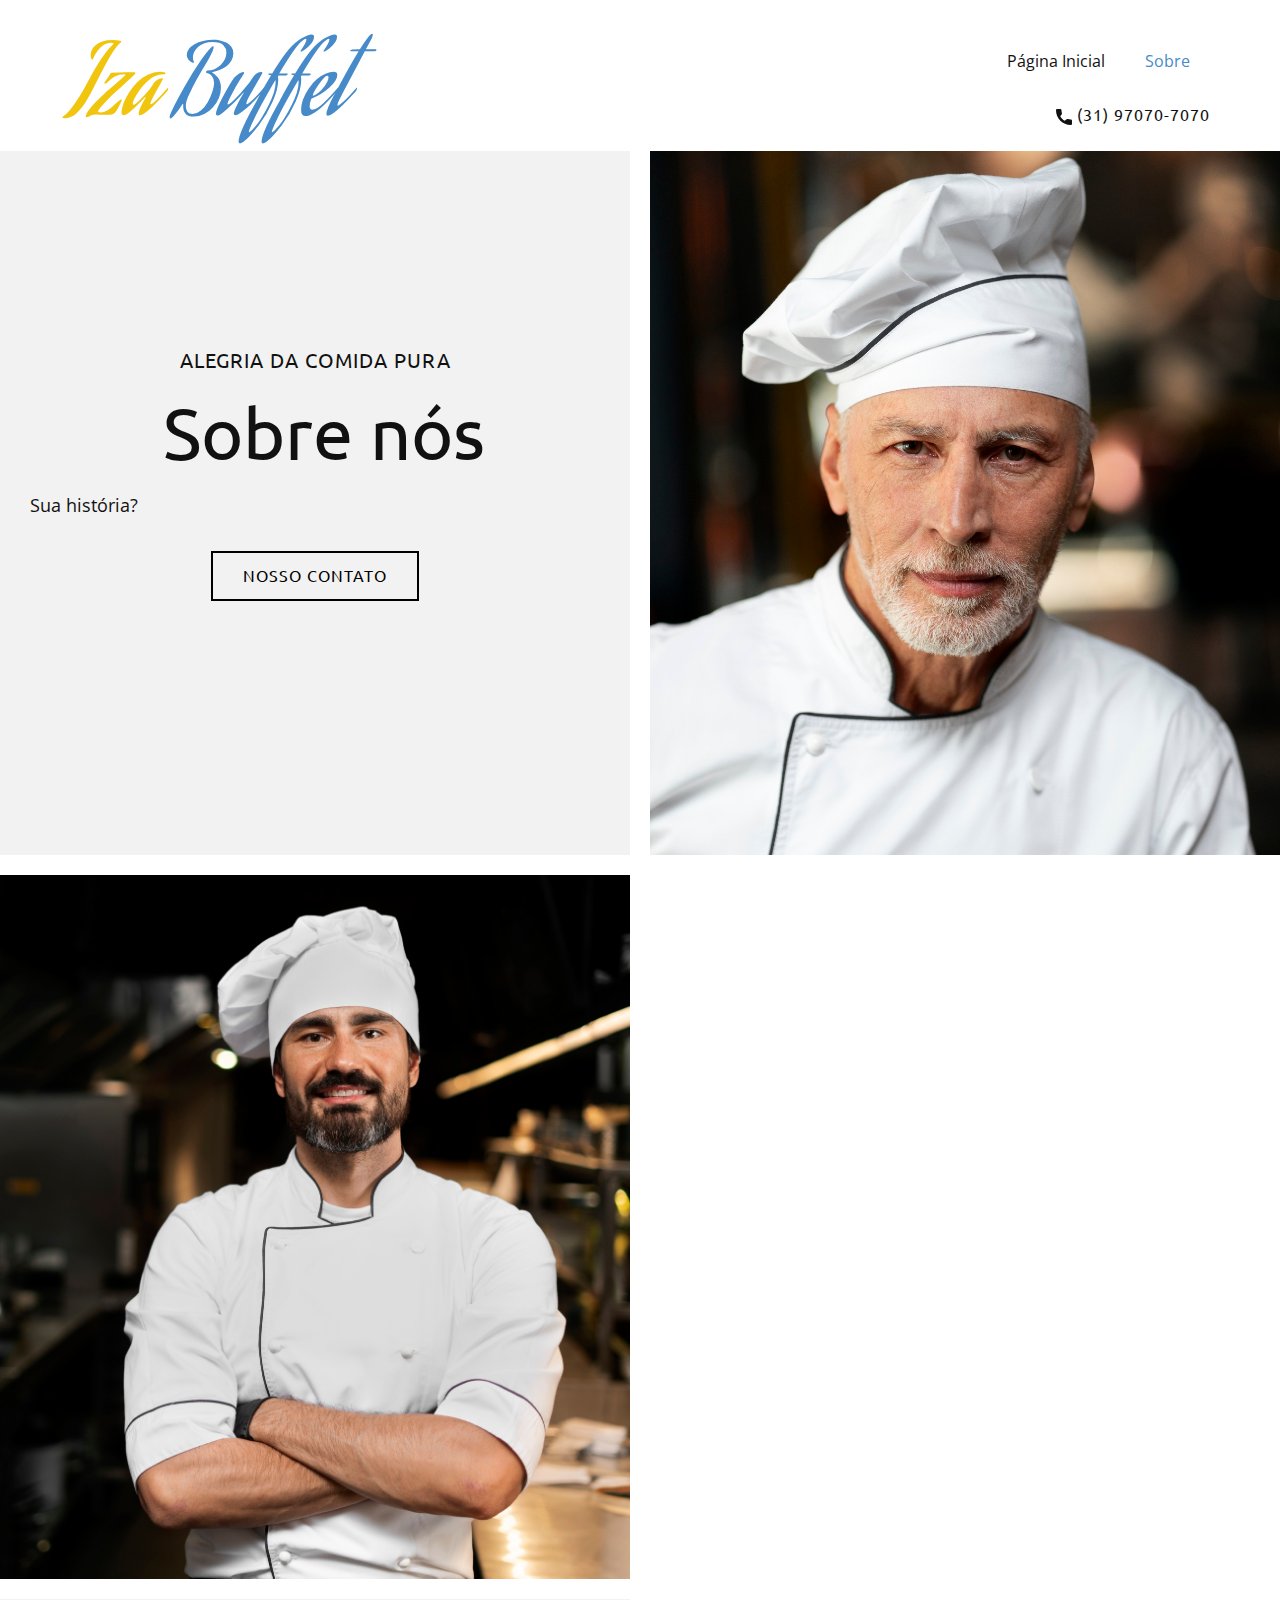
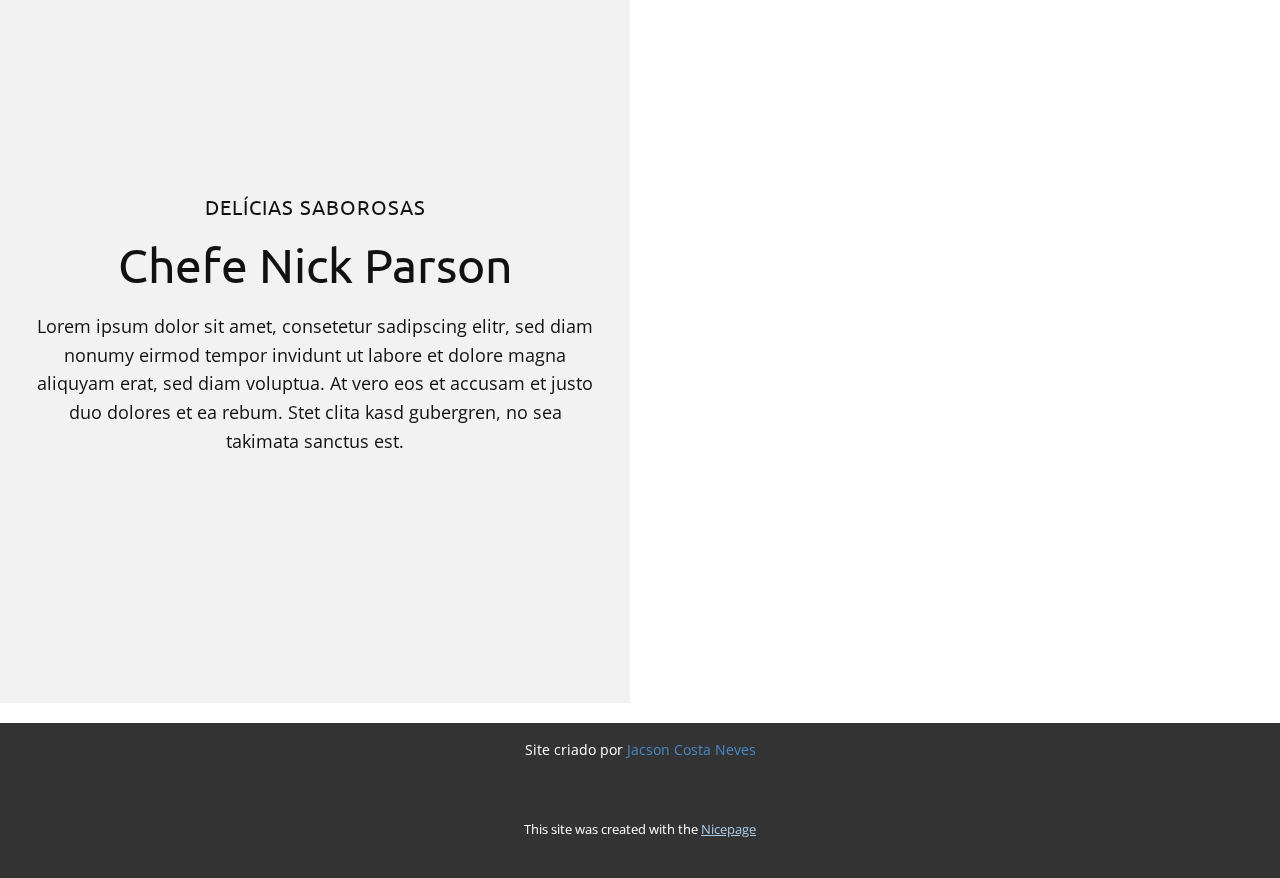
==== Sobre.html @ f3d06896 "Add files via upload" ====
<!DOCTYPE html>
<html style="font-size: 16px;" lang="pt"><head>
    <meta name="viewport" content="width=device-width, initial-scale=1.0">
    <meta charset="utf-8">
    <meta name="keywords" content="Sobre nós, Filosofia da comida, Chefe Nick Parson, Mantenha-se atualizado conosco, Encontre-nos">
    <meta name="description" content="">
    <title>Sobre</title>
    <link rel="stylesheet" href="nicepage.css" media="screen">
<link rel="stylesheet" href="Sobre.css" media="screen">
    <script class="u-script" type="text/javascript" src="jquery-1.9.1.min.js" defer=""></script>
    <script class="u-script" type="text/javascript" src="nicepage.js" defer=""></script>
    <meta name="generator" content="Nicepage 6.21.1, nicepage.com">
    <link id="u-theme-google-font" rel="stylesheet" href="https://fonts.googleapis.com/css?family=Roboto:100,100i,300,300i,400,400i,500,500i,700,700i,900,900i|Open+Sans:300,300i,400,400i,500,500i,600,600i,700,700i,800,800i">
    <link id="u-page-google-font" rel="stylesheet" href="https://fonts.googleapis.com/css?family=Ubuntu:300,300i,400,400i,500,500i,700,700i|Aguafina+Script:400">
    
    
    
    
    
    <script type="application/ld+json">{
		"@context": "http://schema.org",
		"@type": "Organization",
		"name": ""
}</script>
    <meta name="theme-color" content="#478ac9">
    <meta property="og:title" content="Sobre">
    <meta property="og:type" content="website">
  <meta data-intl-tel-input-cdn-path="intlTelInput/"></head>
  <body data-path-to-root="./" data-include-products="false" class="u-body u-xl-mode" data-lang="pt"><header class="u-clearfix u-header u-header" id="sec-2aa5"><div class="u-clearfix u-sheet u-sheet-1">
        <h1 class="u-custom-font u-text u-text-default u-title u-text-1">
          <a href="./" class="u-active-none u-border-none u-btn u-button-link u-button-style u-hover-none u-none u-text-palette-1-base u-btn-1">
            <span class="u-text-palette-3-base" style="font-weight: 400;">Iza </span>
            <span style="font-weight: 400;">Buffet</span>
          </a>
        </h1>
        <nav class="u-menu u-menu-one-level u-offcanvas u-menu-1">
          <div class="menu-collapse" style="font-size: 1rem; letter-spacing: 0px;">
            <a class="u-button-style u-custom-left-right-menu-spacing u-custom-padding-bottom u-custom-top-bottom-menu-spacing u-hamburger-link u-nav-link u-text-active-palette-1-base u-text-hover-palette-2-base" href="#">
              <svg class="u-svg-link" viewBox="0 0 24 24"><use xlink:href="#menu-hamburger"></use></svg>
              <svg class="u-svg-content" version="1.1" id="menu-hamburger" viewBox="0 0 16 16" x="0px" y="0px" xmlns:xlink="http://www.w3.org/1999/xlink" xmlns="http://www.w3.org/2000/svg"><g><rect y="1" width="16" height="2"></rect><rect y="7" width="16" height="2"></rect><rect y="13" width="16" height="2"></rect>
</g></svg>
            </a>
          </div>
          <div class="u-custom-menu u-nav-container">
            <ul class="u-nav u-unstyled u-nav-1"><li class="u-nav-item"><a class="u-button-style u-nav-link u-text-active-palette-1-base u-text-hover-palette-2-base" href="/index.html" style="padding: 10px 20px;">Página Inicial</a>
</li><li class="u-nav-item"><a class="u-button-style u-nav-link u-text-active-palette-1-base u-text-hover-palette-2-base" href="Sobre.html" style="padding: 10px 20px;">Sobre</a>
</li></ul>
          </div>
          <div class="u-custom-menu u-nav-container-collapse">
            <div class="u-black u-container-style u-inner-container-layout u-opacity u-opacity-95 u-sidenav">
              <div class="u-inner-container-layout u-sidenav-overflow">
                <div class="u-menu-close"></div>
                <ul class="u-align-center u-nav u-popupmenu-items u-unstyled u-nav-2"><li class="u-nav-item"><a class="u-button-style u-nav-link" href="/index.html">Página Inicial</a>
</li><li class="u-nav-item"><a class="u-button-style u-nav-link" href="Sobre.html">Sobre</a>
</li></ul>
              </div>
            </div>
            <div class="u-black u-menu-overlay u-opacity u-opacity-70"></div>
          </div>
        </nav>
        <a href="#" class="u-active-none u-border-none u-btn u-btn-rectangle u-button-style u-hover-none u-none u-btn-2"><span class="u-icon"><svg class="u-svg-content" viewBox="0 0 405.333 405.333" x="0px" y="0px" style="width: 1em; height: 1em;"><path d="M373.333,266.88c-25.003,0-49.493-3.904-72.704-11.563c-11.328-3.904-24.192-0.896-31.637,6.699l-46.016,34.752    c-52.8-28.181-86.592-61.952-114.389-114.368l33.813-44.928c8.512-8.512,11.563-20.971,7.915-32.64    C142.592,81.472,138.667,56.96,138.667,32c0-17.643-14.357-32-32-32H32C14.357,0,0,14.357,0,32    c0,205.845,167.488,373.333,373.333,373.333c17.643,0,32-14.357,32-32V298.88C405.333,281.237,390.976,266.88,373.333,266.88z"></path></svg></span>&nbsp;(31) 97070-7070
        </a>
      </div></header>
    <section class="u-clearfix u-section-1" id="sec-8bdd">
      <div class="data-layout-selected u-clearfix u-expanded-width u-gutter-20 u-layout-wrap u-layout-wrap-1">
        <div class="u-layout">
          <div class="u-layout-row">
            <div class="u-container-align-center-lg u-container-align-center-md u-container-align-center-sm u-container-align-center-xs u-container-style u-grey-5 u-layout-cell u-size-30 u-layout-cell-1">
              <div class="u-container-layout u-valign-middle-lg u-valign-middle-md u-valign-middle-sm u-valign-middle-xs u-container-layout-1">
                <h5 class="u-align-center u-text u-text-default u-text-1">Alegria da comida pura</h5>
                <h1 class="u-align-center u-text u-text-default u-text-2">&nbsp;Sobre nós<br>
                </h1>
                <p class="u-align-center u-text u-text-default u-text-3"> Sua história?</p>
                <a href="#" class="u-align-center u-btn u-button-style u-btn-1">nosso contato<br>
                </a>
              </div>
            </div>
            <div class="u-container-align-center u-container-style u-image u-layout-cell u-size-30 u-image-1" data-image-width="2000" data-image-height="1333" data-animation-name="customAnimationIn" data-animation-duration="2000" data-animation-delay="0">
              <div class="u-container-layout u-container-layout-2"></div>
            </div>
          </div>
        </div>
      </div>
    </section>
    <section class="u-clearfix u-section-2" id="carousel_7b48">
      <div class="data-layout-selected u-clearfix u-expanded-width u-gutter-20 u-layout-wrap u-layout-wrap-1">
        <div class="u-layout">
          <div class="u-layout-row">
            <div class="u-container-align-center u-container-style u-image u-layout-cell u-size-30 u-image-1" data-image-width="2000" data-image-height="1428">
              <div class="u-container-layout u-container-layout-1"></div>
            </div>
            <div class="u-container-align-center u-container-style u-grey-5 u-layout-cell u-size-30 u-layout-cell-2" data-animation-name="customAnimationIn" data-animation-duration="2000" data-animation-delay="0">
              <div class="u-container-layout u-container-layout-2">
                <h5 class="u-align-center u-text u-text-default u-text-1">A cozinha elegante espera por você</h5>
                <h2 class="u-align-center u-text u-text-default u-text-2">Filosofia da comida</h2>
                <p class="u-align-center u-text u-text-default u-text-3"> Aqui tbm<br>
                </p>
              </div>
            </div>
          </div>
        </div>
      </div>
    </section>
    <section class="u-clearfix u-valign-middle-lg u-valign-middle-md u-valign-middle-sm u-valign-middle-xl u-section-3" id="carousel_b2a1">
      <div class="data-layout-selected u-clearfix u-expanded-width u-gutter-20 u-layout-wrap u-layout-wrap-1">
        <div class="u-layout">
          <div class="u-layout-row">
            <div class="u-container-align-center-lg u-container-align-center-md u-container-align-center-sm u-container-align-center-xs u-container-style u-grey-5 u-layout-cell u-size-30 u-layout-cell-1">
              <div class="u-container-layout u-valign-middle-lg u-valign-middle-md u-valign-middle-sm u-valign-middle-xs u-container-layout-1">
                <h5 class="u-align-center u-text u-text-default u-text-1">Delícias Saborosas</h5>
                <h2 class="u-align-center u-text u-text-default u-text-2">Chefe Nick Parson<br>
                </h2>
                <p class="u-align-center u-text u-text-default u-text-3"> Lorem ipsum dolor sit amet, consetetur sadipscing elitr, sed diam nonumy eirmod tempor invidunt ut labore et dolore magna aliquyam erat, sed diam voluptua. At vero eos et accusam et justo duo dolores et ea rebum. Stet clita kasd gubergren, no sea takimata sanctus est.<br>
                </p>
              </div>
            </div>
            <div class="u-container-align-center u-container-style u-image u-layout-cell u-size-30 u-image-1" data-animation-name="customAnimationIn" data-animation-duration="2000" data-animation-delay="0" data-image-width="1000" data-image-height="1500">
              <div class="u-container-layout u-container-layout-2"></div>
            </div>
          </div>
        </div>
      </div>
    </section>
    
    
    
    <footer class="u-align-center u-clearfix u-container-align-center u-footer u-grey-80 u-footer" id="sec-1e91"><div class="u-clearfix u-sheet u-valign-middle u-sheet-1">
        <p class="u-small-text u-text u-text-variant u-text-1">Site criado por <a href="HTML" class="u-active-none u-border-none u-btn u-button-link u-button-style u-hover-none u-none u-text-palette-1-base u-btn-1">Jacson Costa Neves</a>
        </p>
      </div></footer>
    <section class="u-backlink u-clearfix u-grey-80">
      <p class="u-text">
        <span>This site was created with the </span>
        <a class="u-link" href="https://nicepage.com/" target="_blank" rel="nofollow">
          <span>Nicepage</span>
        </a>
      </p>
    </section>
  
</body></html>
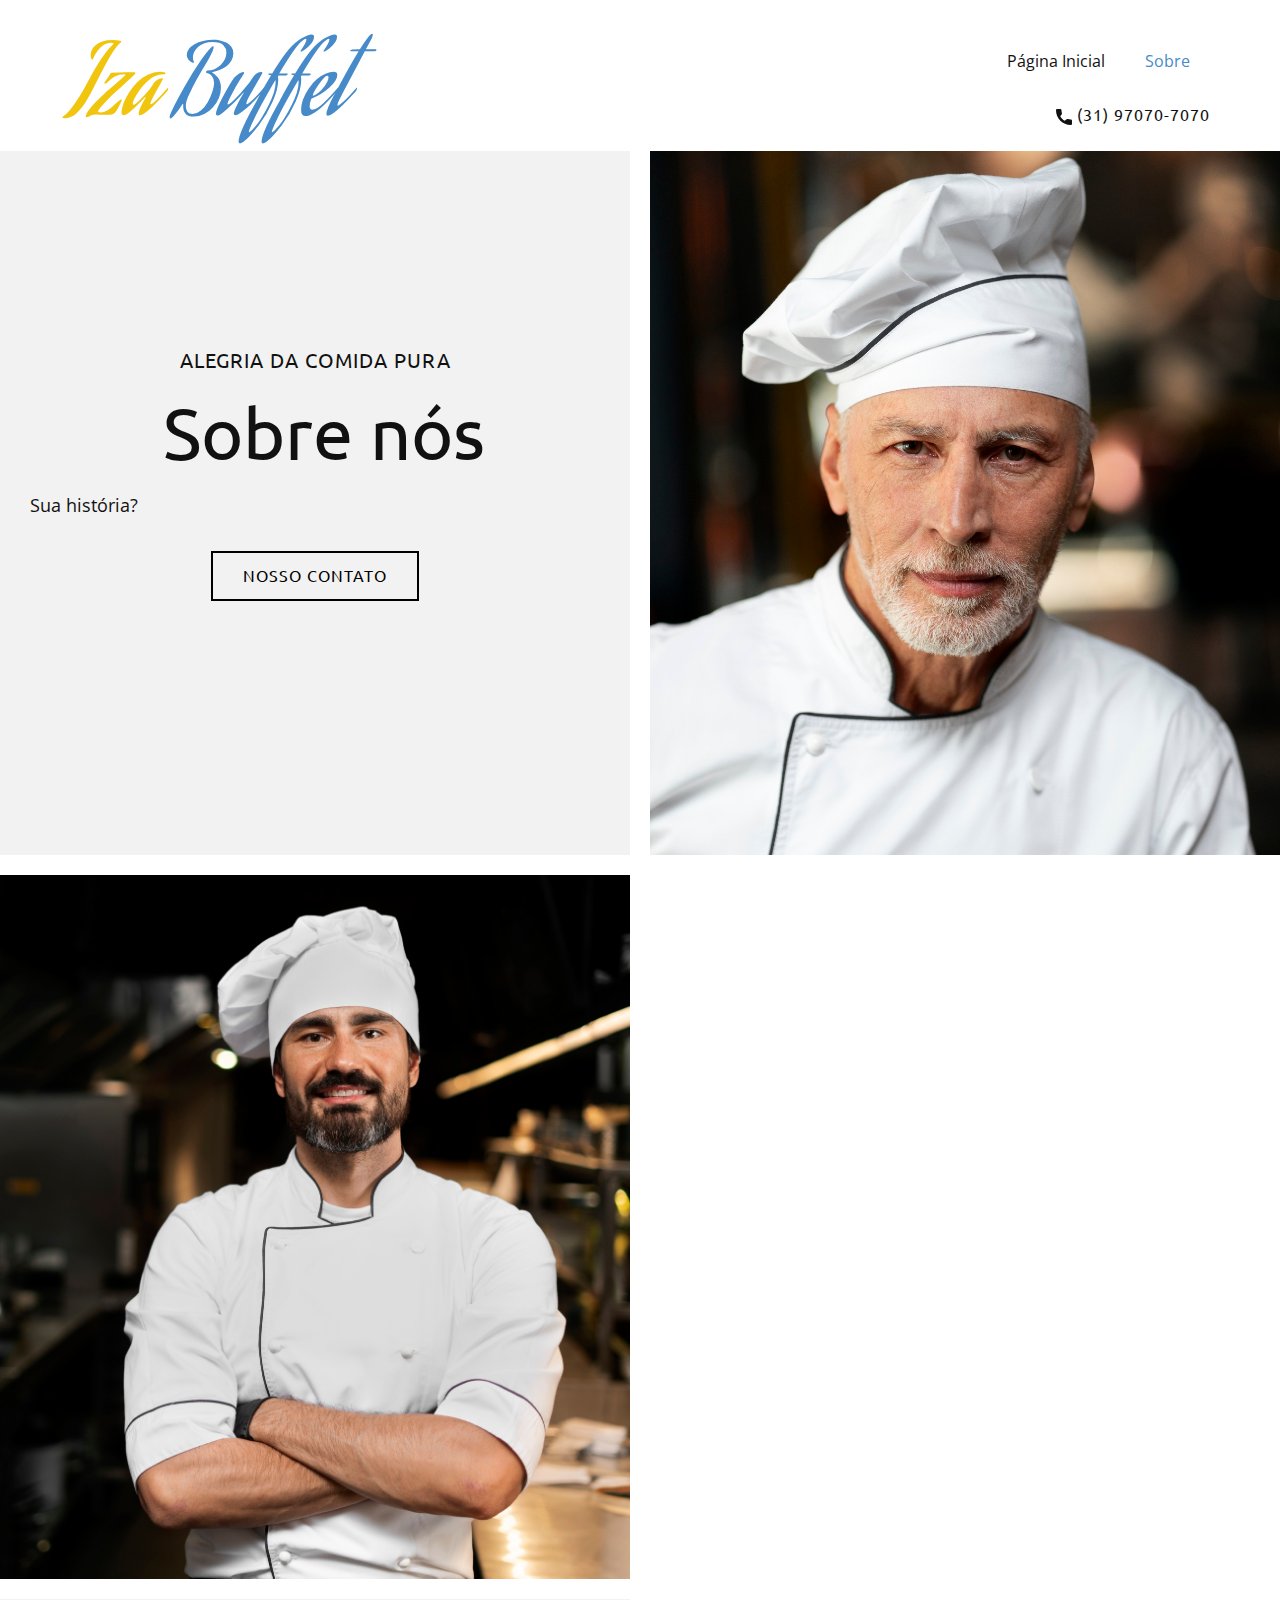
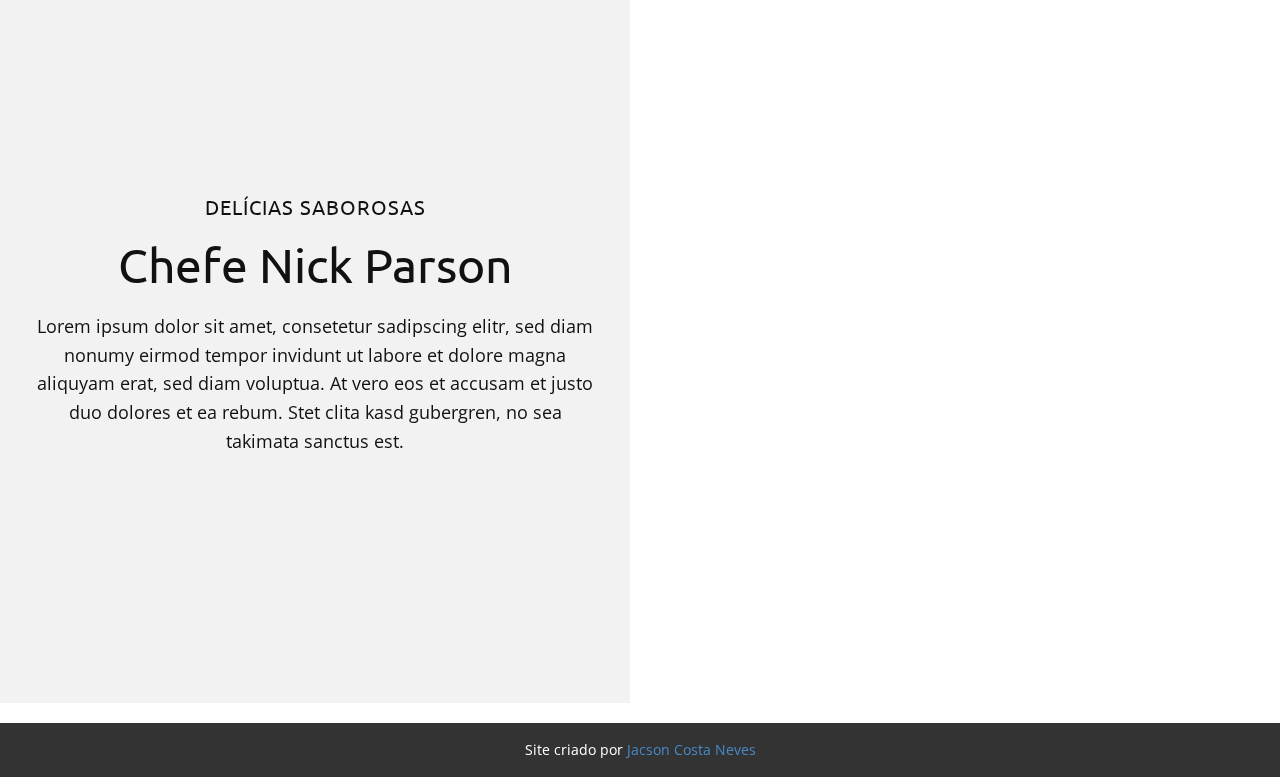
==== commit a595a61d: "Update Sobre.html" ====
--- a/Sobre.html
+++ b/Sobre.html
@@ -128,13 +128,6 @@
         <p class="u-small-text u-text u-text-variant u-text-1">Site criado por <a href="HTML" class="u-active-none u-border-none u-btn u-button-link u-button-style u-hover-none u-none u-text-palette-1-base u-btn-1">Jacson Costa Neves</a>
         </p>
       </div></footer>
-    <section class="u-backlink u-clearfix u-grey-80">
-      <p class="u-text">
-        <span>This site was created with the </span>
-        <a class="u-link" href="https://nicepage.com/" target="_blank" rel="nofollow">
-          <span>Nicepage</span>
-        </a>
-      </p>
-    </section>
+
   
-</body></html>+</body></html>
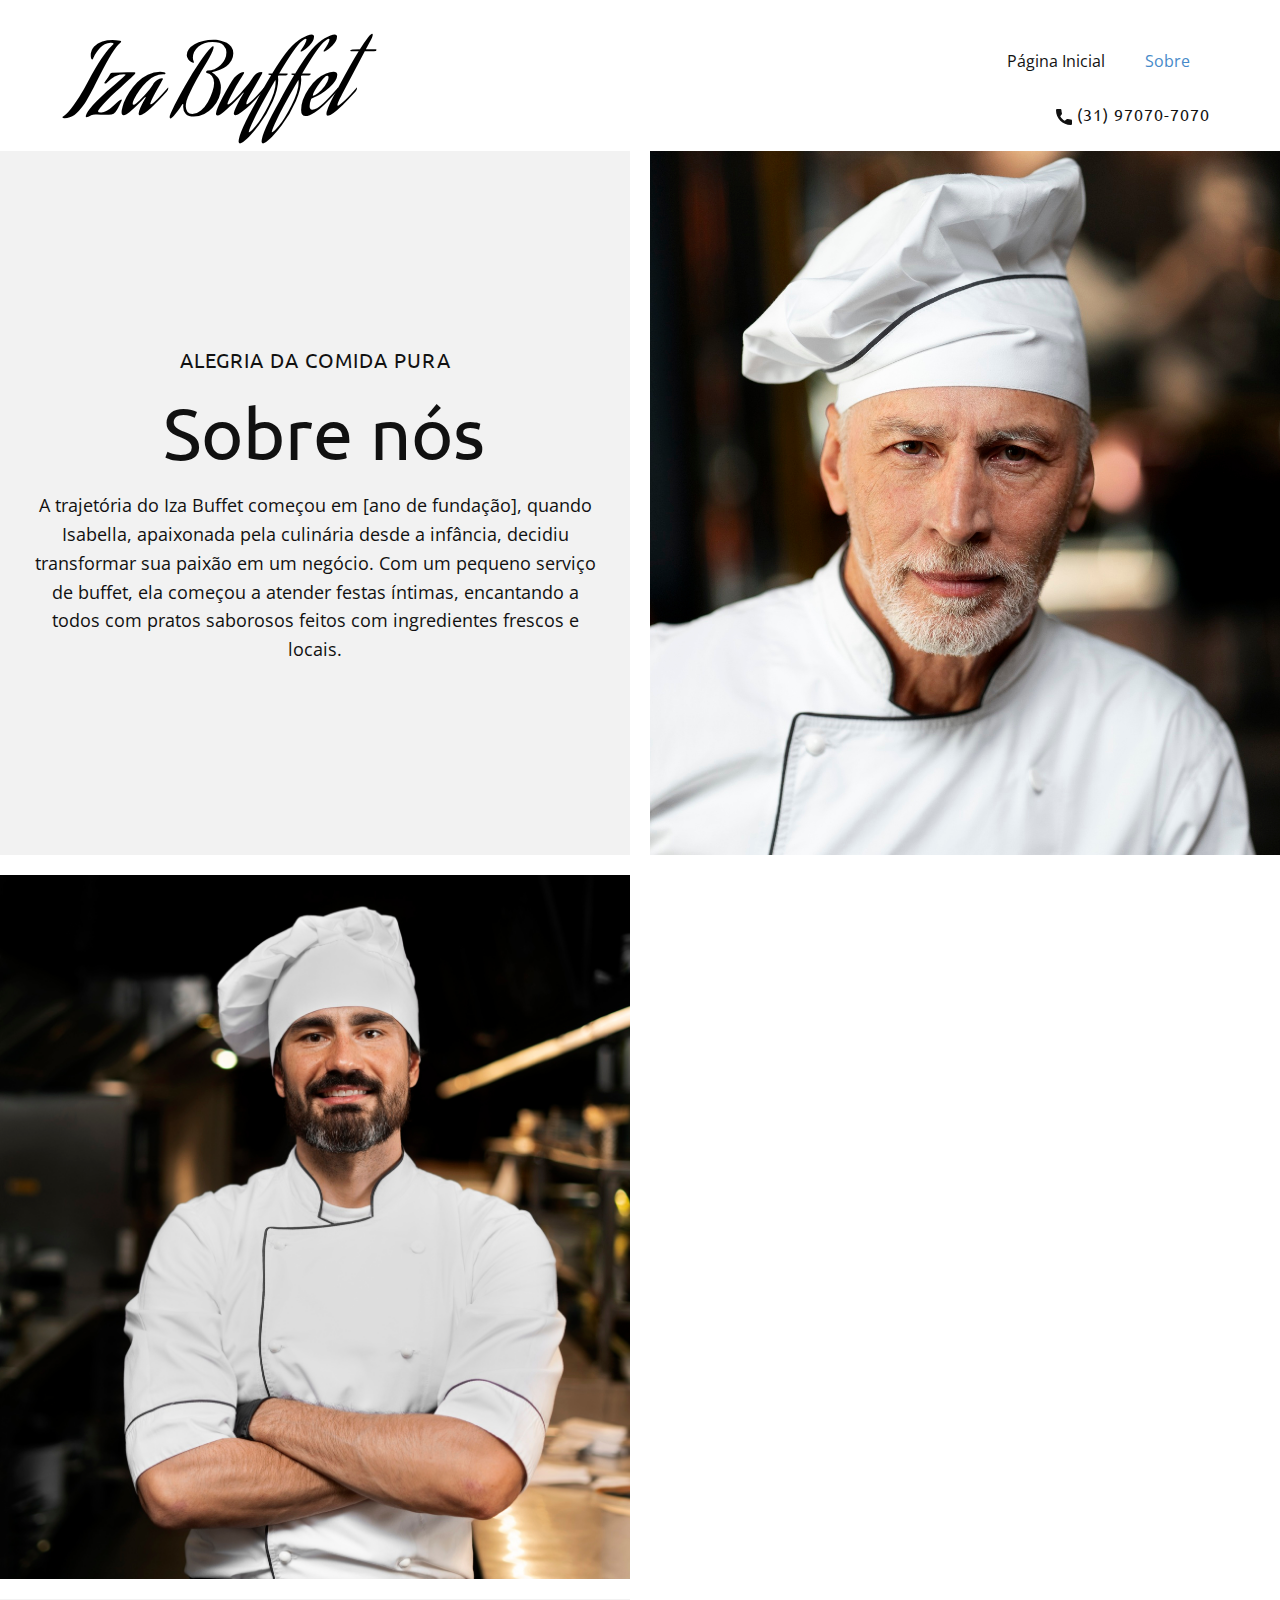
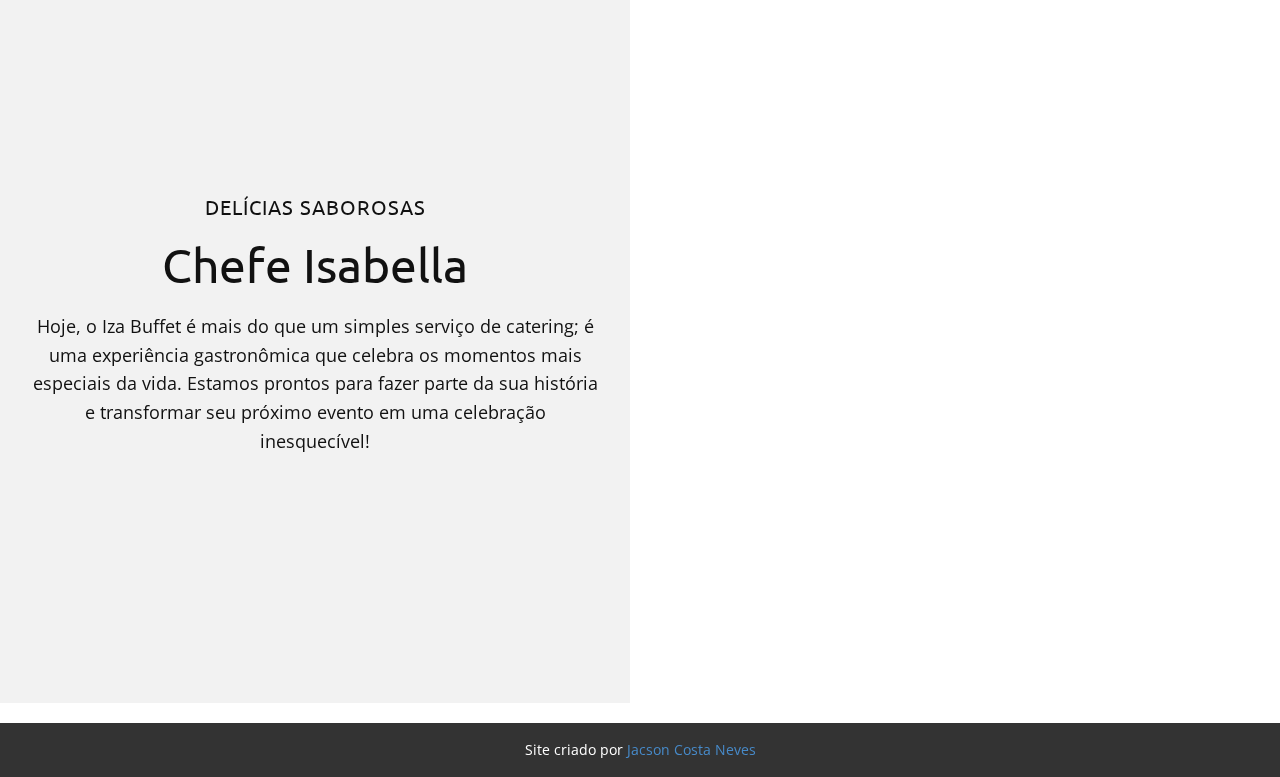
==== commit 45e159b6: "Add files via upload" ====
--- a/Sobre.html
+++ b/Sobre.html
@@ -28,9 +28,8 @@
   <meta data-intl-tel-input-cdn-path="intlTelInput/"></head>
   <body data-path-to-root="./" data-include-products="false" class="u-body u-xl-mode" data-lang="pt"><header class="u-clearfix u-header u-header" id="sec-2aa5"><div class="u-clearfix u-sheet u-sheet-1">
         <h1 class="u-custom-font u-text u-text-default u-title u-text-1">
-          <a href="./" class="u-active-none u-border-none u-btn u-button-link u-button-style u-hover-none u-none u-text-palette-1-base u-btn-1">
-            <span class="u-text-palette-3-base" style="font-weight: 400;">Iza </span>
-            <span style="font-weight: 400;">Buffet</span>
+          <a href="./" class="u-active-none u-border-hover-grey-75 u-border-none u-btn u-button-link u-button-style u-hover-none u-none u-text-black u-text-hover-palette-2-light-2 u-btn-1">
+            <span style="font-weight: 400;">Iza Buffet</span>
           </a>
         </h1>
         <nav class="u-menu u-menu-one-level u-offcanvas u-menu-1">
@@ -70,9 +69,7 @@
                 <h5 class="u-align-center u-text u-text-default u-text-1">Alegria da comida pura</h5>
                 <h1 class="u-align-center u-text u-text-default u-text-2">&nbsp;Sobre nós<br>
                 </h1>
-                <p class="u-align-center u-text u-text-default u-text-3"> Sua história?</p>
-                <a href="#" class="u-align-center u-btn u-button-style u-btn-1">nosso contato<br>
-                </a>
+                <p class="u-align-center u-text u-text-default u-text-3"> A trajetória do Iza Buffet começou em [ano de fundação], quando Isabella, apaixonada pela culinária desde a infância, decidiu transformar sua paixão em um negócio. Com um pequeno serviço de buffet, ela começou a atender festas íntimas, encantando a todos com pratos saborosos feitos com ingredientes frescos e locais.</p>
               </div>
             </div>
             <div class="u-container-align-center u-container-style u-image u-layout-cell u-size-30 u-image-1" data-image-width="2000" data-image-height="1333" data-animation-name="customAnimationIn" data-animation-duration="2000" data-animation-delay="0">
@@ -93,7 +90,7 @@
               <div class="u-container-layout u-container-layout-2">
                 <h5 class="u-align-center u-text u-text-default u-text-1">A cozinha elegante espera por você</h5>
                 <h2 class="u-align-center u-text u-text-default u-text-2">Filosofia da comida</h2>
-                <p class="u-align-center u-text u-text-default u-text-3"> Aqui tbm<br>
+                <p class="u-align-center u-text u-text-default u-text-3"> Com o crescimento da demanda, Isabella formou uma equipe de talentos que compartilham seu amor pela gastronomia. Juntos, criaram um cardápio diversificado que mistura pratos clássicos da culinária brasileira com toques inovadores. O Iza Buffet logo se destacou em eventos de todos os tamanhos, oferecendo experiências memoráveis para casamentos, aniversários e eventos corporativos.<br>
                 </p>
               </div>
             </div>
@@ -108,9 +105,9 @@
             <div class="u-container-align-center-lg u-container-align-center-md u-container-align-center-sm u-container-align-center-xs u-container-style u-grey-5 u-layout-cell u-size-30 u-layout-cell-1">
               <div class="u-container-layout u-valign-middle-lg u-valign-middle-md u-valign-middle-sm u-valign-middle-xs u-container-layout-1">
                 <h5 class="u-align-center u-text u-text-default u-text-1">Delícias Saborosas</h5>
-                <h2 class="u-align-center u-text u-text-default u-text-2">Chefe Nick Parson<br>
+                <h2 class="u-align-center u-text u-text-default u-text-2">Chefe Isabella<br>
                 </h2>
-                <p class="u-align-center u-text u-text-default u-text-3"> Lorem ipsum dolor sit amet, consetetur sadipscing elitr, sed diam nonumy eirmod tempor invidunt ut labore et dolore magna aliquyam erat, sed diam voluptua. At vero eos et accusam et justo duo dolores et ea rebum. Stet clita kasd gubergren, no sea takimata sanctus est.<br>
+                <p class="u-align-center u-text u-text-default u-text-3"> Hoje, o Iza Buffet é mais do que um simples serviço de catering; é uma experiência gastronômica que celebra os momentos mais especiais da vida. Estamos prontos para fazer parte da sua história e transformar seu próximo evento em uma celebração inesquecível!<br>
                 </p>
               </div>
             </div>
@@ -130,4 +127,4 @@
       </div></footer>
 
   
-</body></html>
+</body></html>--- a/Sobre.css
+++ b/Sobre.css
@@ -26,10 +26,6 @@
 
 .u-section-1 .u-text-3 {
   margin: 20px 0 0;
-}
-
-.u-section-1 .u-btn-1 {
-  margin: 31px auto 0;
 }
 
 .u-section-1 .u-image-1 {
@@ -62,7 +58,7 @@
   }
 
   .u-section-1 .u-text-1 {
-    margin-top: 0;
+    margin-top: 139px;
   }
 
   .u-section-1 .u-text-3 {
@@ -83,6 +79,10 @@
     min-height: 100px;
   }
 
+  .u-section-1 .u-text-1 {
+    margin-top: 69px;
+  }
+
   .u-section-1 .u-image-1 {
     min-height: 457px;
   }
@@ -101,6 +101,10 @@
   .u-section-1 .u-container-layout-1 {
     padding-left: 10px;
     padding-right: 10px;
+  }
+
+  .u-section-1 .u-text-1 {
+    margin-top: 0;
   }
 
   .u-section-1 .u-text-2 {
